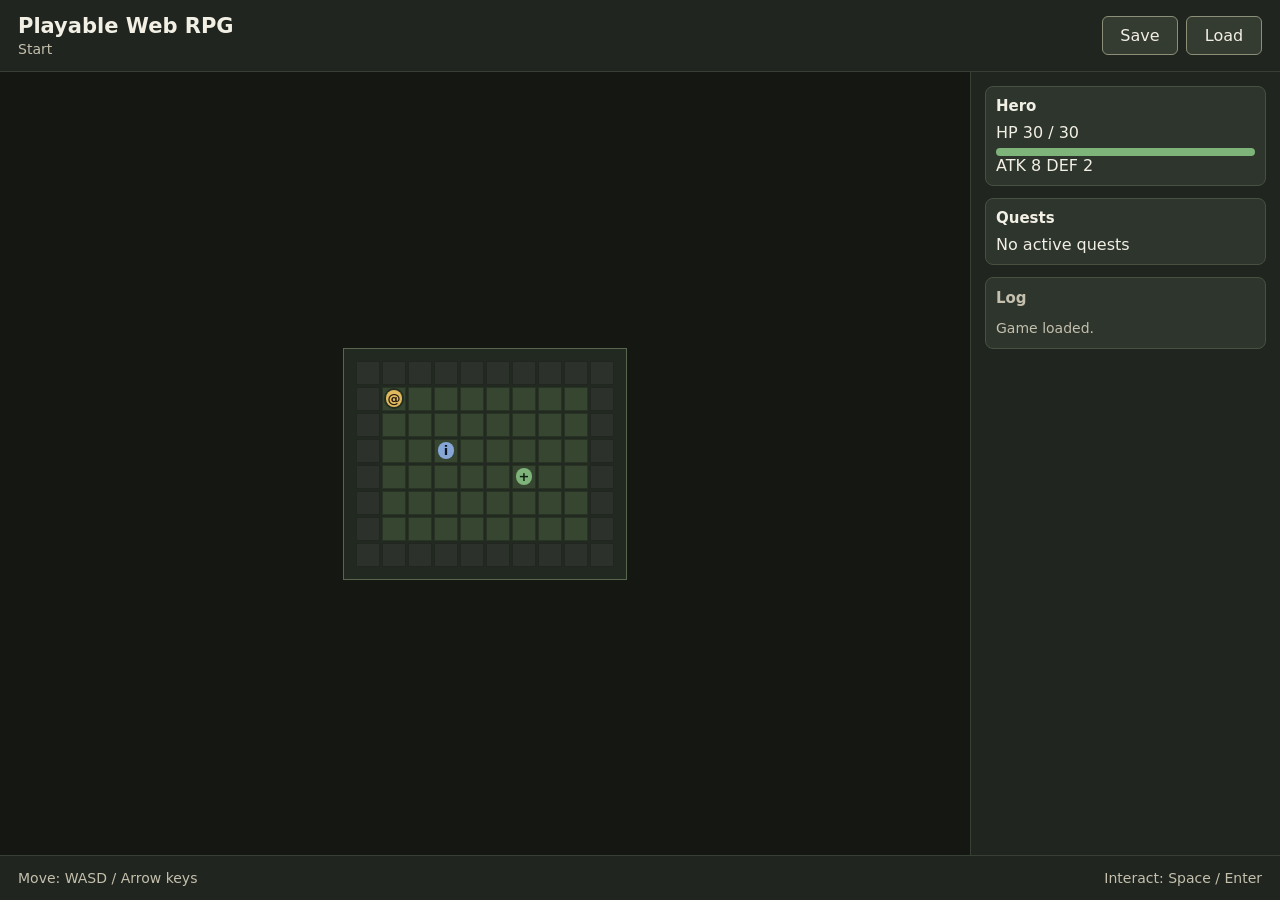
==== assets/web-rpg-template/index.html @ 523c708a "Add parallel web RPG pipeline" ====
<!doctype html>
<html lang="en">
<head>
  <meta charset="utf-8">
  <meta name="viewport" content="width=device-width, initial-scale=1">
  <title>Playable Web RPG</title>
  <link rel="stylesheet" href="style.css">
</head>
<body>
  <main id="app">
    <section class="stage" aria-label="RPG stage">
      <div class="topbar">
        <div>
          <h1 id="title">Playable Web RPG</h1>
          <p id="location"></p>
        </div>
        <div class="actions">
          <button id="saveBtn" type="button">Save</button>
          <button id="loadBtn" type="button">Load</button>
        </div>
      </div>
      <div class="playfield">
        <div id="map" class="map" aria-label="Map grid"></div>
        <aside class="panel">
          <div id="party"></div>
          <div id="questLog"></div>
          <div id="messageLog"></div>
        </aside>
      </div>
      <div class="bottombar">
        <span>Move: WASD / Arrow keys</span>
        <span>Interact: Space / Enter</span>
      </div>
    </section>
  </main>

  <div id="dialogue" class="overlay hidden" role="dialog" aria-modal="true">
    <div class="dialogue-box">
      <h2 id="dialogueSpeaker"></h2>
      <p id="dialogueText"></p>
      <button id="dialogueNext" type="button">Continue</button>
    </div>
  </div>

  <div id="battle" class="overlay hidden" role="dialog" aria-modal="true">
    <div id="battleBox" class="battle-box">
      <div>
        <h2 id="battleTitle"></h2>
        <p id="battleText"></p>
      </div>
      <div id="battleVisual" class="battle-visual"></div>
      <div class="battle-stats">
        <div id="heroStats"></div>
        <div id="enemyStats"></div>
      </div>
      <div class="battle-actions">
        <button data-action="attack" type="button">Attack</button>
        <button data-action="skill" type="button">Skill</button>
        <button data-action="item" type="button">Item</button>
        <button data-action="flee" type="button">Flee</button>
      </div>
    </div>
  </div>

  <div id="ending" class="overlay hidden" role="dialog" aria-modal="true">
    <div class="ending-box">
      <h2 id="endingTitle"></h2>
      <p id="endingText"></p>
      <button id="endingClose" type="button">Continue</button>
    </div>
  </div>

  <script src="game-data.js"></script>
  <script src="runtime.js"></script>
</body>
</html>
---- assets/web-rpg-template/style.css ----
:root {
  color-scheme: dark;
  --bg: #151713;
  --panel: #20251f;
  --panel-2: #2d352d;
  --line: #66715f;
  --text: #f2efe4;
  --muted: #c4c0ad;
  --accent: #e0b85e;
  --danger: #d96f62;
  --good: #7eb47a;
}

* {
  box-sizing: border-box;
}

body {
  margin: 0;
  min-height: 100vh;
  background: var(--bg);
  color: var(--text);
  font-family: ui-sans-serif, system-ui, -apple-system, BlinkMacSystemFont, "Segoe UI", sans-serif;
}

button {
  min-width: 76px;
  border: 1px solid #8b8f77;
  border-radius: 6px;
  background: #343b31;
  color: var(--text);
  padding: 9px 12px;
  font: inherit;
  cursor: pointer;
}

button:hover,
button:focus-visible {
  outline: 2px solid var(--accent);
  outline-offset: 1px;
}

#app {
  min-height: 100vh;
  display: grid;
  place-items: stretch;
}

.stage {
  min-height: 100vh;
  display: grid;
  grid-template-rows: auto 1fr auto;
}

.topbar,
.bottombar {
  display: flex;
  align-items: center;
  justify-content: space-between;
  gap: 16px;
  padding: 14px 18px;
  background: #20251f;
  border-bottom: 1px solid #384033;
}

.bottombar {
  border-top: 1px solid #384033;
  border-bottom: 0;
  color: var(--muted);
  font-size: 14px;
}

h1,
h2,
p {
  margin: 0;
}

h1 {
  font-size: 21px;
  font-weight: 750;
}

#location {
  color: var(--muted);
  font-size: 14px;
  margin-top: 3px;
}

.actions,
.battle-actions {
  display: flex;
  gap: 8px;
  flex-wrap: wrap;
}

.playfield {
  display: grid;
  grid-template-columns: minmax(0, 1fr) 310px;
  min-height: 0;
}

.map {
  align-self: center;
  justify-self: center;
  display: grid;
  gap: 2px;
  padding: 12px;
  max-width: min(82vw, 960px);
  max-height: calc(100vh - 160px);
  aspect-ratio: 4 / 3;
  background-color: #263026;
  background-position: center;
  background-size: cover;
  border: 1px solid #5a654f;
  box-shadow: inset 0 0 0 999px rgba(12, 16, 12, 0.18);
}

.tile {
  position: relative;
  width: 100%;
  min-width: 24px;
  min-height: 24px;
  border: 1px solid rgba(12, 16, 12, 0.34);
  background: rgba(80, 105, 66, 0.46);
}

.tile.water {
  background: rgba(62, 109, 119, 0.52);
}

.tile.path {
  background: rgba(140, 122, 85, 0.52);
}

.tile.floor {
  background: rgba(107, 106, 90, 0.52);
}

.tile.wall,
.tile.blocked {
  background: rgba(48, 53, 47, 0.76);
}

.marker {
  position: absolute;
  inset: 12%;
  display: grid;
  place-items: center;
  border-radius: 50%;
  font-size: 13px;
  font-weight: 800;
  line-height: 1;
}

.player {
  background: var(--accent);
  color: #21190c;
  box-shadow: 0 0 0 2px rgba(0, 0, 0, 0.34);
}

.npc {
  background: #86a6d8;
  color: #101722;
}

.battle-event {
  background: var(--danger);
  color: #240f0d;
}

.rest-event {
  background: var(--good);
  color: #102012;
}

.item-event,
.quest-event {
  background: #d7cd7c;
  color: #202015;
}

.panel {
  display: grid;
  grid-template-rows: auto auto 1fr;
  gap: 12px;
  padding: 14px;
  border-left: 1px solid #384033;
  background: var(--panel);
  overflow: auto;
}

.panel-section {
  border: 1px solid #48513f;
  border-radius: 8px;
  padding: 10px;
  background: var(--panel-2);
}

.panel-section h2 {
  font-size: 15px;
  margin-bottom: 8px;
}

.meter {
  height: 8px;
  border-radius: 999px;
  overflow: hidden;
  background: #131713;
  margin-top: 6px;
}

.meter > span {
  display: block;
  height: 100%;
  background: var(--good);
}

#messageLog {
  color: var(--muted);
  font-size: 14px;
  line-height: 1.45;
}

.overlay {
  position: fixed;
  inset: 0;
  display: grid;
  place-items: end center;
  padding: 24px;
  background: rgba(0, 0, 0, 0.4);
}

.hidden {
  display: none;
}

.dialogue-box,
.battle-box,
.ending-box {
  width: min(720px, calc(100vw - 32px));
  border: 1px solid #87866e;
  border-radius: 8px;
  background: rgba(26, 30, 25, 0.96);
  box-shadow: 0 18px 48px rgba(0, 0, 0, 0.42);
  padding: 18px;
}

.dialogue-box,
.ending-box {
  display: grid;
  gap: 14px;
}

.dialogue-box h2,
.battle-box h2,
.ending-box h2 {
  font-size: 18px;
}

.dialogue-box p,
.battle-box p,
.ending-box p {
  color: var(--text);
  line-height: 1.55;
}

.battle-box {
  display: grid;
  gap: 14px;
  background-size: cover;
  background-position: center;
  background-blend-mode: multiply;
}

.battle-stats {
  display: grid;
  grid-template-columns: repeat(2, minmax(0, 1fr));
  gap: 10px;
}

.battle-visual {
  min-height: 130px;
  display: grid;
  place-items: center;
}

.battle-visual img {
  width: min(180px, 42vw);
  max-height: 160px;
  object-fit: contain;
  filter: drop-shadow(0 12px 18px rgba(0, 0, 0, 0.36));
}

@media (max-width: 820px) {
  .playfield {
    grid-template-columns: 1fr;
    grid-template-rows: minmax(360px, 1fr) auto;
  }

  .panel {
    border-left: 0;
    border-top: 1px solid #384033;
    grid-template-columns: 1fr;
  }

  .map {
    max-width: 100vw;
    max-height: 58vh;
  }

  .topbar,
  .bottombar {
    align-items: flex-start;
    flex-direction: column;
  }
}
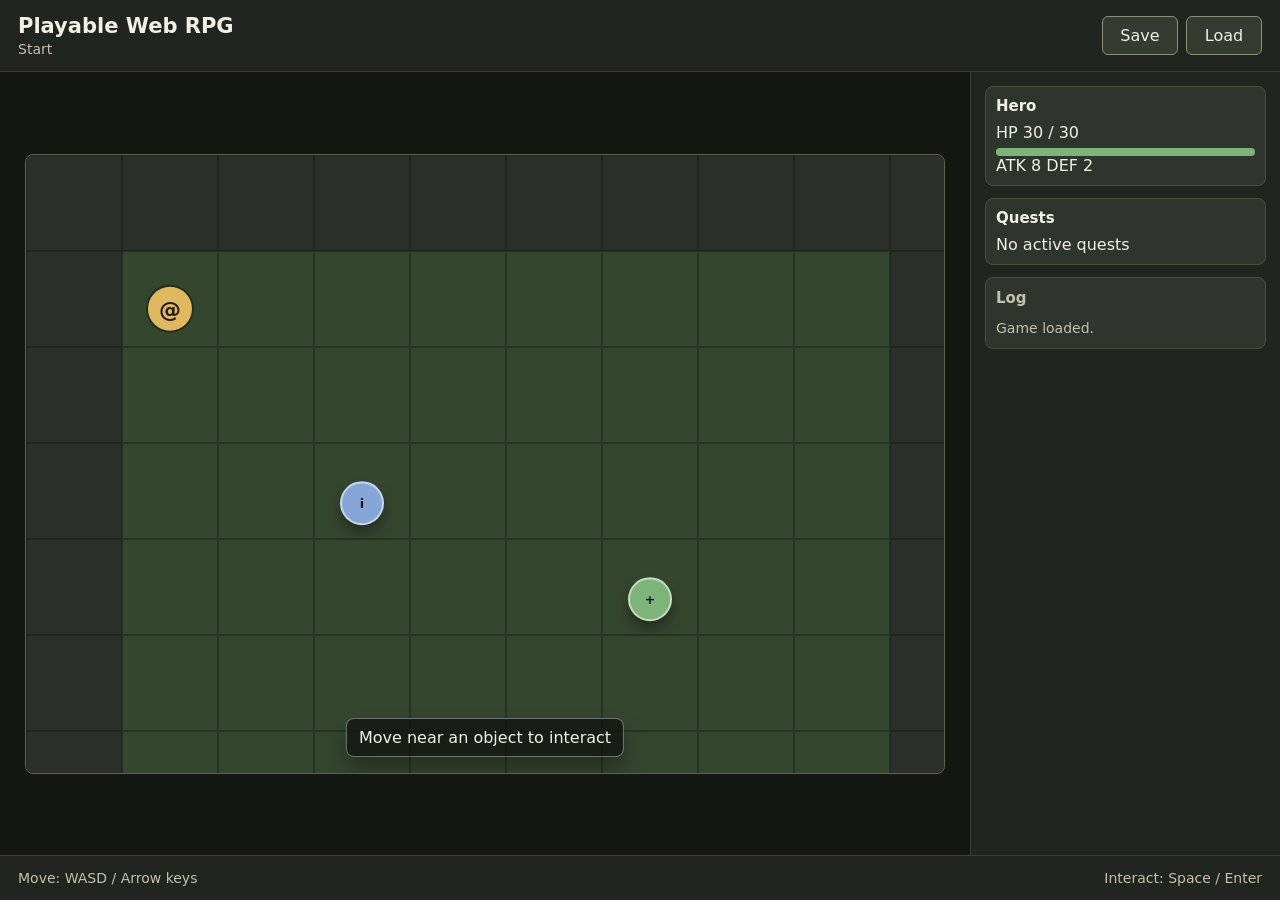
==== commit 830a25c0: "Add web RPG camera and feedback effects" ====
--- a/assets/web-rpg-template/index.html
+++ b/assets/web-rpg-template/index.html
@@ -36,8 +36,11 @@
 
   <div id="dialogue" class="overlay hidden" role="dialog" aria-modal="true">
     <div class="dialogue-box">
-      <h2 id="dialogueSpeaker"></h2>
-      <p id="dialogueText"></p>
+      <div id="dialoguePortrait" class="dialogue-portrait"></div>
+      <div>
+        <h2 id="dialogueSpeaker"></h2>
+        <p id="dialogueText"></p>
+      </div>
       <button id="dialogueNext" type="button">Continue</button>
     </div>
   </div>
--- a/assets/web-rpg-template/style.css
+++ b/assets/web-rpg-template/style.css
@@ -103,24 +103,38 @@
 .map {
   align-self: center;
   justify-self: center;
-  display: grid;
-  gap: 2px;
-  padding: 12px;
-  max-width: min(82vw, 960px);
-  max-height: calc(100vh - 160px);
-  aspect-ratio: 4 / 3;
+  position: relative;
+  overflow: hidden;
+  width: min(78vw, 920px);
+  height: min(calc(100vh - 168px), 620px);
+  min-height: 420px;
   background-color: #263026;
   background-position: center;
   background-size: cover;
   border: 1px solid #5a654f;
+  border-radius: 8px;
   box-shadow: inset 0 0 0 999px rgba(12, 16, 12, 0.18);
+}
+
+.map-world {
+  --tile-size: 96px;
+  position: absolute;
+  inset: 0 auto auto 0;
+  display: grid;
+  gap: 0;
+  background-position: center;
+  background-size: cover;
+  will-change: transform;
+}
+
+.map-world.camera-moving {
+  transition: transform 220ms ease-out;
 }
 
 .tile {
   position: relative;
-  width: 100%;
-  min-width: 24px;
-  min-height: 24px;
+  width: var(--tile-size);
+  height: var(--tile-size);
   border: 1px solid rgba(12, 16, 12, 0.34);
   background: rgba(80, 105, 66, 0.46);
 }
@@ -142,15 +156,92 @@
   background: rgba(48, 53, 47, 0.76);
 }
 
-.marker {
+.event-layer,
+.avatar-layer {
   position: absolute;
-  inset: 12%;
+  inset: 0;
+  pointer-events: none;
+}
+
+.marker,
+.event-sprite,
+.avatar {
+  position: absolute;
   display: grid;
   place-items: center;
+}
+
+.marker,
+.event-sprite {
+  width: 44px;
+  height: 44px;
+  transform: translate(-50%, -70%);
   border-radius: 50%;
   font-size: 13px;
   font-weight: 800;
   line-height: 1;
+  border: 2px solid rgba(255, 255, 255, 0.54);
+  box-shadow: 0 8px 14px rgba(0, 0, 0, 0.34);
+}
+
+.event-sprite img {
+  width: 62px;
+  height: 62px;
+  object-fit: contain;
+  filter: drop-shadow(0 8px 8px rgba(0, 0, 0, 0.42));
+}
+
+.event-sprite.has-image {
+  background: transparent;
+  border: 0;
+  box-shadow: none;
+}
+
+.event-sprite.nearby {
+  animation: interactPulse 1100ms ease-in-out infinite;
+}
+
+.avatar {
+  width: 70px;
+  height: 82px;
+  transform: translate(-50%, -82%);
+  transition: left 180ms ease-out, top 180ms ease-out;
+  z-index: 8;
+}
+
+.avatar-body {
+  width: 100%;
+  height: 100%;
+  display: grid;
+  place-items: center;
+}
+
+.avatar-sprite {
+  max-width: 74px;
+  max-height: 86px;
+  object-fit: contain;
+  filter: drop-shadow(0 12px 10px rgba(0, 0, 0, 0.44));
+}
+
+.avatar-token {
+  width: 44px;
+  height: 44px;
+  display: grid;
+  place-items: center;
+  border-radius: 50%;
+  background: var(--accent);
+  color: #21190c;
+  font-size: 22px;
+  font-weight: 900;
+  box-shadow: 0 0 0 2px rgba(0, 0, 0, 0.34);
+}
+
+.avatar.facing-left .avatar-sprite {
+  transform: scaleX(-1);
+}
+
+.avatar.walking .avatar-body {
+  animation: avatarWalk 260ms ease-in-out infinite alternate;
 }
 
 .player {
@@ -178,6 +269,73 @@
 .quest-event {
   background: #d7cd7c;
   color: #202015;
+}
+
+.shop-event,
+.transfer-event {
+  background: #d7cd7c;
+  color: #202015;
+}
+
+.interaction-hint {
+  position: absolute;
+  left: 50%;
+  bottom: 16px;
+  z-index: 20;
+  transform: translateX(-50%);
+  min-width: 180px;
+  max-width: min(420px, calc(100% - 32px));
+  border: 1px solid rgba(255, 255, 255, 0.38);
+  border-radius: 8px;
+  background: rgba(18, 22, 18, 0.82);
+  color: var(--text);
+  padding: 9px 12px;
+  text-align: center;
+  box-shadow: 0 12px 22px rgba(0, 0, 0, 0.32);
+}
+
+.float-text {
+  position: absolute;
+  left: 50%;
+  top: 44%;
+  z-index: 30;
+  transform: translate(-50%, -50%);
+  color: var(--text);
+  font-weight: 800;
+  text-shadow: 0 2px 5px #000;
+  animation: floatText 950ms ease-out forwards;
+  pointer-events: none;
+}
+
+.float-text.good {
+  color: #dbf1a2;
+}
+
+.float-text.hit {
+  color: #ffb49e;
+}
+
+.map.map-flash-good::after,
+.map.map-flash-hit::after,
+.map.map-flash-travel::after {
+  content: "";
+  position: absolute;
+  inset: 0;
+  z-index: 25;
+  pointer-events: none;
+  animation: mapFlash 360ms ease-out forwards;
+}
+
+.map.map-flash-good::after {
+  background: rgba(219, 241, 162, 0.22);
+}
+
+.map.map-flash-hit::after {
+  background: rgba(217, 111, 98, 0.24);
+}
+
+.map.map-flash-travel::after {
+  background: rgba(0, 0, 0, 0.42);
 }
 
 .panel {
@@ -252,6 +410,37 @@
   gap: 14px;
 }
 
+.dialogue-box {
+  grid-template-columns: 96px minmax(0, 1fr);
+  align-items: start;
+}
+
+.dialogue-box button {
+  grid-column: 1 / -1;
+  justify-self: end;
+}
+
+.dialogue-portrait {
+  width: 82px;
+  height: 82px;
+  display: grid;
+  place-items: center;
+  border: 1px solid #646b56;
+  border-radius: 8px;
+  background: rgba(255, 255, 255, 0.06);
+  overflow: hidden;
+}
+
+.dialogue-portrait:empty {
+  display: none;
+}
+
+.dialogue-portrait img {
+  width: 100%;
+  height: 100%;
+  object-fit: contain;
+}
+
 .dialogue-box h2,
 .battle-box h2,
 .ending-box h2 {
@@ -273,6 +462,10 @@
   background-blend-mode: multiply;
 }
 
+.battle-box.hit-shake {
+  animation: hitShake 240ms ease-in-out;
+}
+
 .battle-stats {
   display: grid;
   grid-template-columns: repeat(2, minmax(0, 1fr));
@@ -292,6 +485,85 @@
   filter: drop-shadow(0 12px 18px rgba(0, 0, 0, 0.36));
 }
 
+.battle-visual.hit-flash img {
+  animation: enemyHit 260ms ease-out;
+}
+
+.battle-damage {
+  position: absolute;
+  left: 50%;
+  top: 42%;
+  transform: translate(-50%, -50%);
+  color: #ffd5a2;
+  font-size: 28px;
+  font-weight: 900;
+  text-shadow: 0 3px 8px #000;
+  animation: floatText 780ms ease-out forwards;
+  pointer-events: none;
+}
+
+@keyframes avatarWalk {
+  from {
+    transform: translateY(0);
+  }
+  to {
+    transform: translateY(-7px);
+  }
+}
+
+@keyframes interactPulse {
+  0%,
+  100% {
+    filter: brightness(1);
+  }
+  50% {
+    filter: brightness(1.32);
+  }
+}
+
+@keyframes floatText {
+  from {
+    opacity: 1;
+    transform: translate(-50%, -30%);
+  }
+  to {
+    opacity: 0;
+    transform: translate(-50%, -110%);
+  }
+}
+
+@keyframes mapFlash {
+  from {
+    opacity: 1;
+  }
+  to {
+    opacity: 0;
+  }
+}
+
+@keyframes hitShake {
+  0%,
+  100% {
+    transform: translateX(0);
+  }
+  30% {
+    transform: translateX(-8px);
+  }
+  65% {
+    transform: translateX(7px);
+  }
+}
+
+@keyframes enemyHit {
+  0%,
+  100% {
+    filter: drop-shadow(0 12px 18px rgba(0, 0, 0, 0.36));
+  }
+  45% {
+    filter: brightness(1.8) drop-shadow(0 12px 18px rgba(217, 111, 98, 0.8));
+  }
+}
+
 @media (max-width: 820px) {
   .playfield {
     grid-template-columns: 1fr;
@@ -306,7 +578,19 @@
 
   .map {
     max-width: 100vw;
+    width: calc(100vw - 20px);
+    height: 58vh;
+    min-height: 330px;
     max-height: 58vh;
+  }
+
+  .dialogue-box {
+    grid-template-columns: 70px minmax(0, 1fr);
+  }
+
+  .dialogue-portrait {
+    width: 62px;
+    height: 62px;
   }
 
   .topbar,
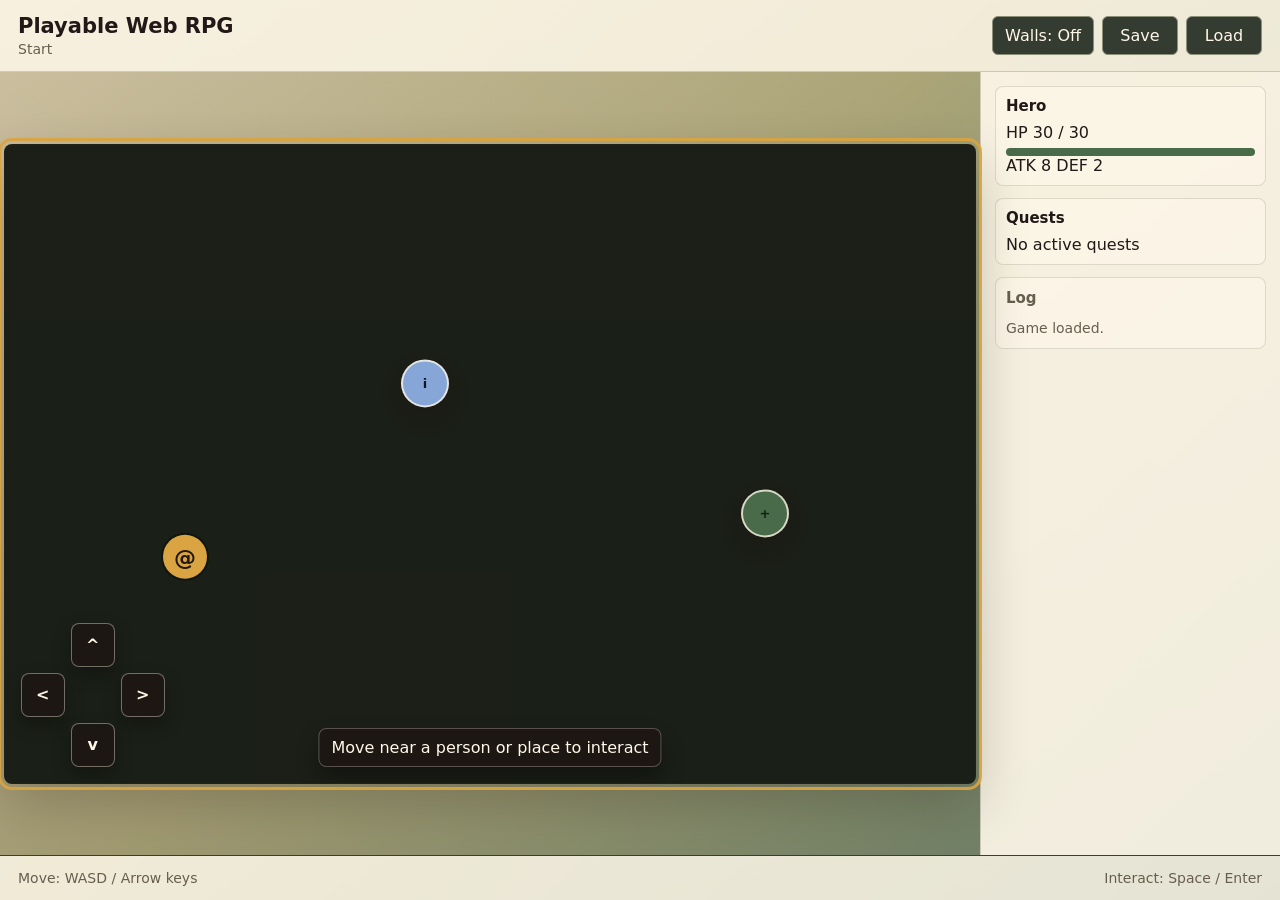
==== commit 7d472e7f: "Update RPG pipeline and web runtime" ====
--- a/assets/web-rpg-template/index.html
+++ b/assets/web-rpg-template/index.html
@@ -15,6 +15,8 @@
           <p id="location"></p>
         </div>
         <div class="actions">
+          <button id="battleUiBtn" type="button">Battle UI</button>
+          <button id="boundaryBtn" type="button">Walls: Off</button>
           <button id="saveBtn" type="button">Save</button>
           <button id="loadBtn" type="button">Load</button>
         </div>
@@ -56,9 +58,10 @@
         <div id="heroStats"></div>
         <div id="enemyStats"></div>
       </div>
-      <div class="battle-actions">
+      <div id="battleActions" class="battle-actions">
         <button data-action="attack" type="button">Attack</button>
         <button data-action="skill" type="button">Skill</button>
+        <button data-action="guard" type="button">Guard</button>
         <button data-action="item" type="button">Item</button>
         <button data-action="flee" type="button">Flee</button>
       </div>
@@ -73,6 +76,43 @@
     </div>
   </div>
 
+  <div id="battleUiShowcase" class="overlay hidden" role="dialog" aria-modal="true">
+    <div class="battle-ui-box">
+      <div class="battle-ui-copy">
+        <h2 id="battleUiTitle"></h2>
+        <p id="battleUiText"></p>
+        <div id="battleUiFlow" class="battle-ui-flow"></div>
+        <ul id="battleUiFeatures"></ul>
+        <a id="battleUiLink" class="battle-ui-link" href="#" target="_blank" rel="noreferrer">Open source build</a>
+      </div>
+      <div id="battleUiScreen" class="sengoku-battle-screen">
+        <div class="sengoku-battle-top">
+          <span id="battleUiRoute"></span>
+          <span id="battleUiMap"></span>
+        </div>
+        <div id="battleUiPreview" class="battle-ui-preview"></div>
+        <div id="battleUiCombatants" class="battle-ui-combatants"></div>
+        <div id="battleUiStats" class="battle-ui-stats"></div>
+        <p id="battleUiLog" class="battle-ui-log"></p>
+        <div id="battleUiActions" class="battle-ui-actions"></div>
+      </div>
+      <div class="battle-ui-footer">
+        <button id="battleUiReset" type="button">Reset Battle</button>
+        <button id="battleUiClose" type="button">Close</button>
+      </div>
+    </div>
+  </div>
+
+  <div id="entrySelect" class="entry-select hidden" role="dialog" aria-modal="true">
+    <div class="entry-box">
+      <div>
+        <h2 id="entryTitle">Choose an Entry Point</h2>
+        <p id="entryText"></p>
+      </div>
+      <div id="entryOptions" class="entry-options"></div>
+    </div>
+  </div>
+
   <script src="game-data.js"></script>
   <script src="runtime.js"></script>
 </body>
--- a/assets/web-rpg-template/style.css
+++ b/assets/web-rpg-template/style.css
@@ -1,14 +1,14 @@
 :root {
-  color-scheme: dark;
-  --bg: #151713;
-  --panel: #20251f;
-  --panel-2: #2d352d;
-  --line: #66715f;
-  --text: #f2efe4;
-  --muted: #c4c0ad;
-  --accent: #e0b85e;
-  --danger: #d96f62;
-  --good: #7eb47a;
+  color-scheme: light;
+  --bg: #191713;
+  --panel: rgba(255, 249, 235, 0.91);
+  --panel-2: rgba(255, 249, 235, 0.58);
+  --line: rgba(48, 36, 24, 0.18);
+  --text: #211817;
+  --muted: #685e4f;
+  --accent: #d9a441;
+  --danger: #9d3329;
+  --good: #496b49;
 }
 
 * {
@@ -18,7 +18,9 @@
 body {
   margin: 0;
   min-height: 100vh;
-  background: var(--bg);
+  background:
+    linear-gradient(rgba(32, 26, 20, 0.16), rgba(32, 26, 20, 0.24)),
+    linear-gradient(135deg, #efe1bd 0%, #c8c18d 45%, #719278 100%);
   color: var(--text);
   font-family: ui-sans-serif, system-ui, -apple-system, BlinkMacSystemFont, "Segoe UI", sans-serif;
 }
@@ -28,7 +30,7 @@
   border: 1px solid #8b8f77;
   border-radius: 6px;
   background: #343b31;
-  color: var(--text);
+  color: #fff8e8;
   padding: 9px 12px;
   font: inherit;
   cursor: pointer;
@@ -59,8 +61,8 @@
   justify-content: space-between;
   gap: 16px;
   padding: 14px 18px;
-  background: #20251f;
-  border-bottom: 1px solid #384033;
+  background: rgba(255, 249, 235, 0.84);
+  border-bottom: 1px solid var(--line);
 }
 
 .bottombar {
@@ -96,7 +98,7 @@
 
 .playfield {
   display: grid;
-  grid-template-columns: minmax(0, 1fr) 310px;
+  grid-template-columns: minmax(0, 1fr) 300px;
   min-height: 0;
 }
 
@@ -105,15 +107,75 @@
   justify-self: center;
   position: relative;
   overflow: hidden;
-  width: min(78vw, 920px);
-  height: min(calc(100vh - 168px), 620px);
-  min-height: 420px;
-  background-color: #263026;
+  width: min(76vw, 1080px);
+  height: min(calc(100vh - 150px), 640px);
+  min-height: 500px;
+  background-color: #1d2119;
   background-position: center;
   background-size: cover;
-  border: 1px solid #5a654f;
-  border-radius: 8px;
-  box-shadow: inset 0 0 0 999px rgba(12, 16, 12, 0.18);
+  border: 1px solid rgba(48, 36, 24, 0.18);
+  border-radius: 8px;
+  box-shadow: 0 20px 52px rgba(34, 22, 13, 0.23);
+  outline: none;
+  touch-action: none;
+}
+
+.map:focus-visible {
+  outline: 3px solid rgba(217, 164, 65, 0.92);
+  outline-offset: 3px;
+}
+
+.touch-controls {
+  position: absolute;
+  left: 16px;
+  bottom: 16px;
+  z-index: 45;
+  display: grid;
+  grid-template-columns: repeat(3, 44px);
+  grid-template-rows: repeat(3, 44px);
+  gap: 6px;
+  touch-action: none;
+  user-select: none;
+}
+
+.touch-control {
+  min-width: 0;
+  width: 44px;
+  height: 44px;
+  padding: 0;
+  border-radius: 8px;
+  border-color: rgba(255, 248, 232, 0.38);
+  background: rgba(31, 23, 20, 0.78);
+  color: #fff8e8;
+  font-weight: 900;
+  line-height: 1;
+  box-shadow: 0 8px 18px rgba(0, 0, 0, 0.28);
+  backdrop-filter: blur(4px);
+}
+
+.touch-control:active {
+  background: rgba(106, 75, 23, 0.9);
+  transform: translateY(1px);
+}
+
+.touch-control-up {
+  grid-column: 2;
+  grid-row: 1;
+}
+
+.touch-control-left {
+  grid-column: 1;
+  grid-row: 2;
+}
+
+.touch-control-right {
+  grid-column: 3;
+  grid-row: 2;
+}
+
+.touch-control-down {
+  grid-column: 2;
+  grid-row: 3;
 }
 
 .map-world {
@@ -124,43 +186,94 @@
   gap: 0;
   background-position: center;
   background-size: cover;
+  box-shadow: inset 0 0 0 999px rgba(12, 16, 12, 0.08);
   will-change: transform;
 }
 
-.map-world.camera-moving {
-  transition: transform 220ms ease-out;
+.map-world.dynamic-still-map {
+  animation: mapStillDrift 18s ease-in-out infinite alternate;
+}
+
+.dynamic-map-media {
+  position: absolute;
+  inset: 0;
+  z-index: 0;
+  width: 100%;
+  height: 100%;
+  object-fit: cover;
+  pointer-events: none;
 }
 
 .tile {
   position: relative;
+  z-index: 1;
   width: var(--tile-size);
   height: var(--tile-size);
-  border: 1px solid rgba(12, 16, 12, 0.34);
-  background: rgba(80, 105, 66, 0.46);
+  border: 0;
+  background: transparent;
 }
 
 .tile.water {
-  background: rgba(62, 109, 119, 0.52);
+  background: rgba(62, 109, 119, 0.04);
 }
 
 .tile.path {
-  background: rgba(140, 122, 85, 0.52);
+  background: rgba(217, 164, 65, 0.05);
 }
 
 .tile.floor {
-  background: rgba(107, 106, 90, 0.52);
+  background: rgba(107, 106, 90, 0.04);
 }
 
 .tile.wall,
 .tile.blocked {
-  background: rgba(48, 53, 47, 0.76);
+  background: transparent;
+}
+
+.map.show-boundaries .tile.blocked {
+  background:
+    repeating-linear-gradient(
+      135deg,
+      rgba(157, 51, 41, 0.24) 0,
+      rgba(157, 51, 41, 0.24) 8px,
+      rgba(255, 248, 232, 0.12) 8px,
+      rgba(255, 248, 232, 0.12) 16px
+    );
+  box-shadow: inset 0 0 0 1px rgba(255, 248, 232, 0.22);
 }
 
 .event-layer,
-.avatar-layer {
+.avatar-layer,
+.boundary-layer {
   position: absolute;
   inset: 0;
   pointer-events: none;
+}
+
+.boundary-layer {
+  z-index: 4;
+}
+
+.boundary-mask-layer {
+  width: 100%;
+  height: 100%;
+  image-rendering: auto;
+}
+
+.boundary-layer polygon,
+.boundary-layer rect {
+  fill: rgba(157, 51, 41, 0.24);
+  stroke: rgba(255, 248, 232, 0.78);
+  stroke-width: 2px;
+  vector-effect: non-scaling-stroke;
+}
+
+.event-layer {
+  z-index: 5;
+}
+
+.avatar-layer {
+  z-index: 8;
 }
 
 .marker,
@@ -173,15 +286,15 @@
 
 .marker,
 .event-sprite {
-  width: 44px;
-  height: 44px;
+  width: 48px;
+  height: 48px;
   transform: translate(-50%, -70%);
   border-radius: 50%;
   font-size: 13px;
   font-weight: 800;
   line-height: 1;
-  border: 2px solid rgba(255, 255, 255, 0.54);
-  box-shadow: 0 8px 14px rgba(0, 0, 0, 0.34);
+  border: 2px solid rgba(255, 248, 232, 0.78);
+  box-shadow: 0 10px 20px rgba(30, 20, 12, 0.22);
 }
 
 .event-sprite img {
@@ -205,7 +318,6 @@
   width: 70px;
   height: 82px;
   transform: translate(-50%, -82%);
-  transition: left 180ms ease-out, top 180ms ease-out;
   z-index: 8;
 }
 
@@ -220,6 +332,22 @@
   max-width: 74px;
   max-height: 86px;
   object-fit: contain;
+  filter: drop-shadow(0 12px 10px rgba(0, 0, 0, 0.44));
+}
+
+.avatar-walk-frame {
+  width: 88px;
+  height: 96px;
+  object-fit: contain;
+  filter: drop-shadow(0 12px 10px rgba(0, 0, 0, 0.44));
+}
+
+.avatar-walk-sheet {
+  width: 88px;
+  height: 96px;
+  background-repeat: no-repeat;
+  background-size: 400% 400%;
+  background-position: 0% 0%;
   filter: drop-shadow(0 12px 10px rgba(0, 0, 0, 0.44));
 }
 
@@ -285,10 +413,10 @@
   transform: translateX(-50%);
   min-width: 180px;
   max-width: min(420px, calc(100% - 32px));
-  border: 1px solid rgba(255, 255, 255, 0.38);
-  border-radius: 8px;
-  background: rgba(18, 22, 18, 0.82);
-  color: var(--text);
+  border: 1px solid rgba(255, 248, 232, 0.26);
+  border-radius: 8px;
+  background: rgba(31, 23, 20, 0.82);
+  color: #fff8e8;
   padding: 9px 12px;
   text-align: center;
   box-shadow: 0 12px 22px rgba(0, 0, 0, 0.32);
@@ -343,13 +471,13 @@
   grid-template-rows: auto auto 1fr;
   gap: 12px;
   padding: 14px;
-  border-left: 1px solid #384033;
+  border-left: 1px solid var(--line);
   background: var(--panel);
   overflow: auto;
 }
 
 .panel-section {
-  border: 1px solid #48513f;
+  border: 1px solid rgba(48, 36, 24, 0.14);
   border-radius: 8px;
   padding: 10px;
   background: var(--panel-2);
@@ -364,7 +492,7 @@
   height: 8px;
   border-radius: 999px;
   overflow: hidden;
-  background: #131713;
+  background: rgba(48, 36, 24, 0.12);
   margin-top: 6px;
 }
 
@@ -400,6 +528,7 @@
   border: 1px solid #87866e;
   border-radius: 8px;
   background: rgba(26, 30, 25, 0.96);
+  color: #fff8e8;
   box-shadow: 0 18px 48px rgba(0, 0, 0, 0.42);
   padding: 18px;
 }
@@ -418,6 +547,9 @@
 .dialogue-box button {
   grid-column: 1 / -1;
   justify-self: end;
+  background: #f7efd9;
+  color: #211817;
+  border-color: rgba(255, 248, 232, 0.7);
 }
 
 .dialogue-portrait {
@@ -449,12 +581,86 @@
 
 .dialogue-box p,
 .battle-box p,
+.battle-ui-box p,
 .ending-box p {
-  color: var(--text);
+  color: #f9efd6;
   line-height: 1.55;
 }
 
+.dialogue-box h2,
+.battle-box h2,
+.battle-ui-box h2,
+.ending-box h2,
+.battle-stats,
+.battle-actions,
+.ending-box {
+  color: #fff8e8;
+}
+
+.entry-select {
+  position: fixed;
+  inset: 0;
+  z-index: 80;
+  display: grid;
+  place-items: center;
+  padding: 24px;
+  background: rgba(10, 12, 10, 0.86);
+}
+
+.entry-select.hidden {
+  display: none;
+}
+
+.entry-box {
+  width: min(860px, calc(100vw - 32px));
+  border: 1px solid #87866e;
+  border-radius: 8px;
+  background: rgba(26, 30, 25, 0.98);
+  box-shadow: 0 18px 48px rgba(0, 0, 0, 0.48);
+  padding: 20px;
+  display: grid;
+  gap: 16px;
+}
+
+.entry-box h2 {
+  font-size: 22px;
+}
+
+.entry-box p {
+  color: var(--muted);
+  line-height: 1.5;
+  margin-top: 6px;
+}
+
+.entry-options {
+  display: grid;
+  grid-template-columns: repeat(auto-fit, minmax(210px, 1fr));
+  gap: 12px;
+}
+
+.entry-option {
+  min-height: 128px;
+  padding: 14px;
+  display: grid;
+  align-content: start;
+  gap: 8px;
+  text-align: left;
+  border-color: #69735f;
+  background: #2b332b;
+}
+
+.entry-option strong {
+  font-size: 16px;
+}
+
+.entry-option span {
+  color: var(--muted);
+  font-size: 14px;
+  line-height: 1.45;
+}
+
 .battle-box {
+  position: relative;
   display: grid;
   gap: 14px;
   background-size: cover;
@@ -475,7 +681,9 @@
 .battle-visual {
   min-height: 130px;
   display: grid;
+  grid-template-columns: minmax(0, 1fr) auto minmax(0, 1fr);
   place-items: center;
+  gap: 16px;
 }
 
 .battle-visual img {
@@ -485,8 +693,59 @@
   filter: drop-shadow(0 12px 18px rgba(0, 0, 0, 0.36));
 }
 
-.battle-visual.hit-flash img {
+.combatant {
+  min-width: 90px;
+  min-height: 130px;
+  display: grid;
+  place-items: center;
+}
+
+.hero-combatant {
+  transform: translateY(12px) scaleX(-1);
+}
+
+.enemy-combatant {
+  transform: translateY(-4px);
+}
+
+.battle-vs {
+  width: 46px;
+  height: 46px;
+  display: grid;
+  place-items: center;
+  border-radius: 50%;
+  background: rgba(255, 244, 205, 0.16);
+  border: 1px solid rgba(255, 244, 205, 0.35);
+  color: #ffe7a7;
+  font-size: 13px;
+  font-weight: 900;
+}
+
+.combatant.hit img,
+.battle-visual.hit-flash .enemy-combatant img {
   animation: enemyHit 260ms ease-out;
+}
+
+.battle-hp {
+  height: 8px;
+  margin-top: 6px;
+  overflow: hidden;
+  border-radius: 999px;
+  background: rgba(16, 18, 16, 0.6);
+  box-shadow: inset 0 0 0 1px rgba(255, 244, 205, 0.12);
+}
+
+.battle-hp span {
+  display: block;
+  height: 100%;
+  border-radius: inherit;
+  background: linear-gradient(90deg, #a9d66f, #f1cf6b);
+}
+
+.battle-focus {
+  margin-top: 5px;
+  color: #ffd47a;
+  letter-spacing: 2px;
 }
 
 .battle-damage {
@@ -502,12 +761,437 @@
   pointer-events: none;
 }
 
+.battle-ui-box {
+  width: min(1040px, calc(100vw - 32px));
+  max-height: calc(100vh - 32px);
+  overflow: auto;
+  display: grid;
+  grid-template-columns: minmax(260px, 0.82fr) minmax(320px, 1.18fr);
+  gap: 18px;
+  padding: 22px;
+  border-radius: 8px;
+  border: 1px solid rgba(248, 226, 166, 0.38);
+  background:
+    linear-gradient(135deg, rgba(22, 26, 22, 0.96), rgba(61, 50, 35, 0.94)),
+    #161a16;
+  color: #fff8e8;
+  box-shadow: 0 28px 72px rgba(0, 0, 0, 0.4);
+}
+
+#battleUiShowcase.battle-ui-real {
+  place-items: start;
+  padding: 0;
+  background: transparent;
+}
+
+.battle-ui-real .battle-ui-box {
+  position: fixed;
+  left: var(--battle-left, 0);
+  top: var(--battle-top, 0);
+  width: var(--battle-width, 100vw);
+  height: var(--battle-height, 100vh);
+  max-height: none;
+  min-height: 0;
+  grid-template-columns: minmax(0, 1fr);
+  border: 0;
+  border-radius: 8px;
+  padding: 0;
+  gap: 0;
+  overflow: hidden;
+  background: #080a08;
+}
+
+.battle-ui-real .battle-ui-copy,
+.battle-ui-real .battle-ui-footer {
+  display: none;
+}
+
+.battle-ui-real .sengoku-battle-screen {
+  position: relative;
+  align-self: stretch;
+  width: 100%;
+  height: 100%;
+  min-height: 0;
+  display: block;
+  justify-self: center;
+  padding: 0;
+  overflow: hidden;
+  border: 0;
+  border-radius: 0;
+  background: #090c09;
+}
+
+.battle-ui-real .battle-ui-preview {
+  position: absolute;
+  inset: 0;
+  min-height: 100%;
+  border: 0;
+  border-radius: 0;
+  background-size: cover;
+  background-position: center;
+}
+
+.battle-ui-dynamic-bg {
+  position: absolute;
+  inset: 0;
+  z-index: 0;
+  width: 100%;
+  height: 100%;
+  object-fit: cover;
+  pointer-events: none;
+}
+
+.battle-ui-real .sengoku-battle-top {
+  position: absolute;
+  z-index: 3;
+  top: 18px;
+  left: 22px;
+  right: 22px;
+  color: rgba(255, 250, 232, 0.72);
+  text-shadow: 0 2px 8px rgba(0, 0, 0, 0.85);
+}
+
+.battle-ui-real .battle-ui-combatants {
+  position: absolute;
+  z-index: 2;
+  inset: 0;
+  display: block;
+  pointer-events: none;
+}
+
+.battle-ui-real .battle-ui-unit {
+  position: absolute;
+  min-height: 0;
+  padding: 0;
+  background: transparent;
+  border-radius: 0;
+}
+
+.battle-ui-real .battle-ui-unit:nth-child(1) {
+  left: 29%;
+  bottom: 31%;
+  transform: translate(-50%, 0);
+}
+
+.battle-ui-real .battle-ui-unit:nth-child(3) {
+  right: 26%;
+  top: 22%;
+  transform: translate(50%, 0);
+}
+
+.battle-ui-real .battle-ui-unit img {
+  position: relative;
+  z-index: 2;
+  width: min(130px, 10vw);
+  max-height: min(155px, 18vh);
+  image-rendering: auto;
+  filter: drop-shadow(0 22px 22px rgba(0, 0, 0, 0.62));
+}
+
+.battle-ui-real .battle-ui-unit::before {
+  content: "";
+  position: absolute;
+  z-index: 1;
+  left: 50%;
+  bottom: -3%;
+  width: min(210px, 16vw);
+  height: min(72px, 5.6vw);
+  transform: translateX(-50%);
+  border: 2px solid rgba(255, 255, 235, 0.34);
+  border-radius: 50%;
+  background: radial-gradient(ellipse at center, rgba(255, 255, 230, 0.16), rgba(255, 255, 230, 0.04) 58%, rgba(255, 255, 230, 0) 72%);
+  box-shadow: inset 0 0 24px rgba(255, 255, 230, 0.13);
+}
+
+.battle-ui-real .battle-ui-unit strong,
+.battle-ui-real .battle-ui-versus {
+  display: none;
+}
+
+.battle-ui-real .battle-ui-stats,
+.battle-ui-real .battle-ui-log,
+.battle-ui-real .battle-ui-actions {
+  position: absolute;
+  z-index: 4;
+}
+
+.battle-ui-real .battle-ui-stats {
+  left: 3.4%;
+  right: 48%;
+  bottom: 14%;
+  display: grid;
+  grid-template-columns: repeat(2, minmax(0, 1fr));
+  gap: 12px;
+}
+
+.battle-ui-real .battle-ui-stat-card {
+  min-height: 68px;
+  padding: 12px 14px;
+  border: 1px solid rgba(255, 250, 232, 0.28);
+  border-radius: 8px;
+  background: rgba(16, 18, 16, 0.64);
+  box-shadow: inset 0 0 0 1px rgba(255, 250, 232, 0.04);
+  backdrop-filter: blur(5px);
+}
+
+.battle-ui-real .battle-ui-stat-card strong {
+  font-size: 18px;
+  color: #fff0c9;
+}
+
+.battle-ui-real .battle-ui-stat-card div {
+  font-size: 13px;
+  color: #fff0c9;
+}
+
+.battle-ui-real .battle-hp {
+  height: 10px;
+  margin-top: 8px;
+  background: rgba(0, 0, 0, 0.45);
+}
+
+.battle-ui-real .battle-hp span {
+  background: linear-gradient(90deg, #58bd62 0%, #e5c245 100%);
+}
+
+.battle-ui-real .battle-ui-stat-card:nth-child(2) .battle-hp span {
+  background: linear-gradient(90deg, #c84932 0%, #e5c245 100%);
+}
+
+.battle-ui-real .battle-focus {
+  display: none;
+}
+
+.battle-ui-real .battle-ui-log {
+  left: 3.4%;
+  right: 48%;
+  bottom: 3.5%;
+  min-height: 58px;
+  margin: 0;
+  padding: 14px 16px;
+  border: 1px solid rgba(255, 250, 232, 0.24);
+  border-radius: 8px;
+  background: rgba(11, 13, 12, 0.68);
+  color: #fff0c9;
+  font-size: 17px;
+  line-height: 1.42;
+  backdrop-filter: blur(5px);
+}
+
+.battle-ui-real .battle-ui-actions {
+  right: 3.4%;
+  bottom: 3.5%;
+  width: 28%;
+  display: grid;
+  grid-template-columns: repeat(2, minmax(0, 1fr));
+  gap: 9px;
+}
+
+.battle-ui-real .battle-ui-actions button {
+  min-height: 48px;
+  border-radius: 8px;
+  border: 1px solid rgba(255, 250, 232, 0.32);
+  background: rgba(31, 34, 29, 0.68);
+  color: #fff0c9;
+  font-size: 16px;
+  font-weight: 800;
+  box-shadow: inset 0 0 0 1px rgba(255, 250, 232, 0.04);
+  backdrop-filter: blur(5px);
+}
+
+.battle-ui-real .battle-ui-actions button:hover,
+.battle-ui-real .battle-ui-actions button:focus-visible {
+  border-color: rgba(226, 174, 47, 0.95);
+  background: rgba(106, 75, 23, 0.82);
+  outline: 2px solid rgba(226, 174, 47, 0.72);
+}
+
+.battle-ui-box button {
+  min-width: 0;
+}
+
+.battle-ui-copy {
+  display: grid;
+  align-content: start;
+  gap: 12px;
+}
+
+.battle-ui-copy li {
+  color: rgba(255, 248, 232, 0.78);
+  line-height: 1.55;
+}
+
+.battle-ui-copy ul {
+  margin: 4px 0 0;
+  padding-left: 18px;
+}
+
+.battle-ui-flow {
+  display: grid;
+  gap: 8px;
+}
+
+.battle-ui-flow button {
+  text-align: left;
+  background: rgba(255, 248, 232, 0.08);
+  border-color: rgba(248, 226, 166, 0.28);
+}
+
+.battle-ui-flow button.active {
+  background: rgba(248, 211, 106, 0.24);
+  border-color: rgba(248, 211, 106, 0.72);
+}
+
+.sengoku-battle-screen {
+  display: grid;
+  gap: 12px;
+  padding: 14px;
+  border-radius: 8px;
+  border: 1px solid rgba(248, 226, 166, 0.26);
+  background:
+    linear-gradient(rgba(20, 24, 20, 0.72), rgba(20, 24, 20, 0.9)),
+    #1a1f1a;
+}
+
+.sengoku-battle-top,
+.battle-ui-footer {
+  display: flex;
+  justify-content: space-between;
+  gap: 10px;
+  flex-wrap: wrap;
+}
+
+.sengoku-battle-top {
+  color: rgba(255, 248, 232, 0.74);
+  font-size: 13px;
+}
+
+.battle-ui-preview {
+  min-height: 170px;
+  border-radius: 6px;
+  border: 1px solid rgba(248, 226, 166, 0.26);
+  background: rgba(255, 248, 232, 0.08);
+  background-position: center;
+  background-size: contain;
+  background-repeat: no-repeat;
+}
+
+.battle-ui-combatants {
+  display: grid;
+  grid-template-columns: minmax(0, 1fr) auto minmax(0, 1fr);
+  align-items: end;
+  gap: 12px;
+}
+
+.battle-ui-unit {
+  min-height: 126px;
+  display: grid;
+  place-items: end center;
+  gap: 6px;
+  padding: 10px;
+  border-radius: 8px;
+  background: rgba(255, 248, 232, 0.08);
+}
+
+.battle-ui-unit img {
+  width: min(124px, 30vw);
+  max-height: 112px;
+  object-fit: contain;
+  filter: drop-shadow(0 12px 16px rgba(0, 0, 0, 0.34));
+}
+
+.battle-ui-unit strong {
+  font-size: 14px;
+}
+
+.battle-ui-versus {
+  width: 42px;
+  height: 42px;
+  display: grid;
+  place-items: center;
+  align-self: center;
+  border-radius: 999px;
+  border: 1px solid rgba(248, 226, 166, 0.4);
+  color: #f8d36a;
+  font-weight: 800;
+}
+
+.battle-ui-stats {
+  display: grid;
+  grid-template-columns: repeat(2, minmax(0, 1fr));
+  gap: 10px;
+}
+
+.battle-ui-stat-card {
+  padding: 10px;
+  border-radius: 8px;
+  background: rgba(255, 248, 232, 0.08);
+}
+
+.battle-ui-stat-card div {
+  margin-top: 4px;
+  color: rgba(255, 248, 232, 0.76);
+  font-size: 13px;
+}
+
+.battle-ui-log {
+  min-height: 46px;
+  padding: 10px;
+  border-radius: 8px;
+  background: rgba(0, 0, 0, 0.22);
+}
+
+.battle-ui-actions {
+  display: grid;
+  grid-template-columns: repeat(5, minmax(0, 1fr));
+  gap: 8px;
+}
+
+.battle-ui-link {
+  width: fit-content;
+  color: #f8d36a;
+  text-decoration: none;
+  border-bottom: 1px solid rgba(248, 211, 106, 0.55);
+}
+
+.battle-ui-footer {
+  grid-column: 1 / -1;
+  justify-self: end;
+}
+
+@media (max-width: 760px) {
+  .battle-ui-box {
+    grid-template-columns: 1fr;
+  }
+
+  .battle-ui-preview {
+    min-height: 240px;
+  }
+
+  .battle-ui-actions,
+  .battle-ui-stats {
+    grid-template-columns: 1fr;
+  }
+}
+
 @keyframes avatarWalk {
   from {
     transform: translateY(0);
   }
   to {
     transform: translateY(-7px);
+  }
+}
+
+@keyframes mapStillDrift {
+  0% {
+    background-position: 49% 49%;
+    background-size: 101% 101%;
+  }
+
+  100% {
+    background-position: 51% 51%;
+    background-size: 104% 104%;
   }
 }
 
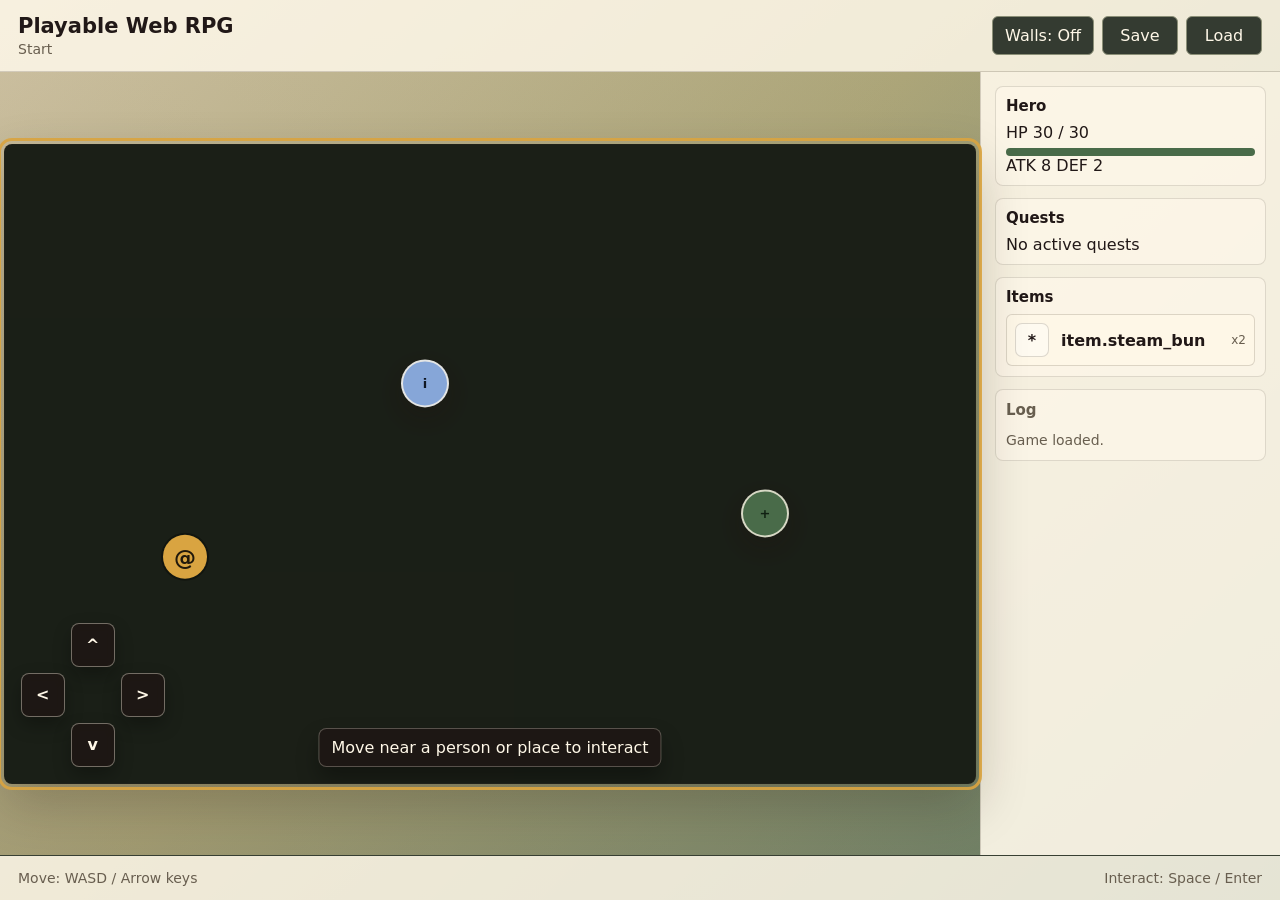
==== commit 7297e820: "Make pipeline RPG-only with fused design layer" ====
--- a/assets/web-rpg-template/index.html
+++ b/assets/web-rpg-template/index.html
@@ -26,6 +26,7 @@
         <aside class="panel">
           <div id="party"></div>
           <div id="questLog"></div>
+          <div id="inventory"></div>
           <div id="messageLog"></div>
         </aside>
       </div>
--- a/assets/web-rpg-template/style.css
+++ b/assets/web-rpg-template/style.css
@@ -314,6 +314,14 @@
   animation: interactPulse 1100ms ease-in-out infinite;
 }
 
+.event-sprite.walking {
+  transform: translate(-50%, -70%) translate(var(--walk-sway, 0), var(--walk-bob, 0)) rotate(var(--walk-tilt, 0deg));
+}
+
+.event-sprite.moving-left img {
+  transform: scaleX(-1);
+}
+
 .avatar {
   width: 70px;
   height: 82px;
@@ -369,7 +377,7 @@
 }
 
 .avatar.walking .avatar-body {
-  animation: avatarWalk 260ms ease-in-out infinite alternate;
+  transform: translate(var(--walk-sway, 0), var(--walk-bob, 0)) rotate(var(--walk-tilt, 0deg));
 }
 
 .player {
@@ -468,7 +476,7 @@
 
 .panel {
   display: grid;
-  grid-template-rows: auto auto 1fr;
+  grid-template-rows: auto auto auto 1fr;
   gap: 12px;
   padding: 14px;
   border-left: 1px solid var(--line);
@@ -486,6 +494,76 @@
 .panel-section h2 {
   font-size: 15px;
   margin-bottom: 8px;
+}
+
+.inventory-list {
+  display: grid;
+  gap: 8px;
+}
+
+.inventory-item {
+  width: 100%;
+  min-width: 0;
+  display: grid;
+  grid-template-columns: 38px minmax(0, 1fr) auto;
+  align-items: center;
+  gap: 8px;
+  border-color: rgba(48, 36, 24, 0.16);
+  background: rgba(255, 248, 232, 0.72);
+  color: var(--text);
+  padding: 8px;
+  text-align: left;
+}
+
+.inventory-item:hover,
+.inventory-item:focus-visible {
+  background: rgba(255, 248, 232, 0.94);
+}
+
+.inventory-item img,
+.inventory-fallback {
+  width: 34px;
+  height: 34px;
+  border-radius: 7px;
+  border: 1px solid rgba(48, 36, 24, 0.16);
+  background: rgba(255, 255, 255, 0.38);
+  object-fit: contain;
+}
+
+.inventory-fallback {
+  display: grid;
+  place-items: center;
+  font-weight: 800;
+}
+
+.inventory-copy {
+  min-width: 0;
+  display: grid;
+  gap: 2px;
+}
+
+.inventory-copy strong,
+.item-meta,
+.item-desc {
+  min-width: 0;
+  overflow-wrap: anywhere;
+}
+
+.item-meta,
+.item-count {
+  color: var(--muted);
+  font-size: 12px;
+}
+
+.item-desc {
+  color: var(--muted);
+  font-size: 12px;
+  line-height: 1.25;
+}
+
+.empty-panel-line {
+  color: var(--muted);
+  font-size: 14px;
 }
 
 .meter {
@@ -1174,15 +1252,6 @@
   }
 }
 
-@keyframes avatarWalk {
-  from {
-    transform: translateY(0);
-  }
-  to {
-    transform: translateY(-7px);
-  }
-}
-
 @keyframes mapStillDrift {
   0% {
     background-position: 49% 49%;
